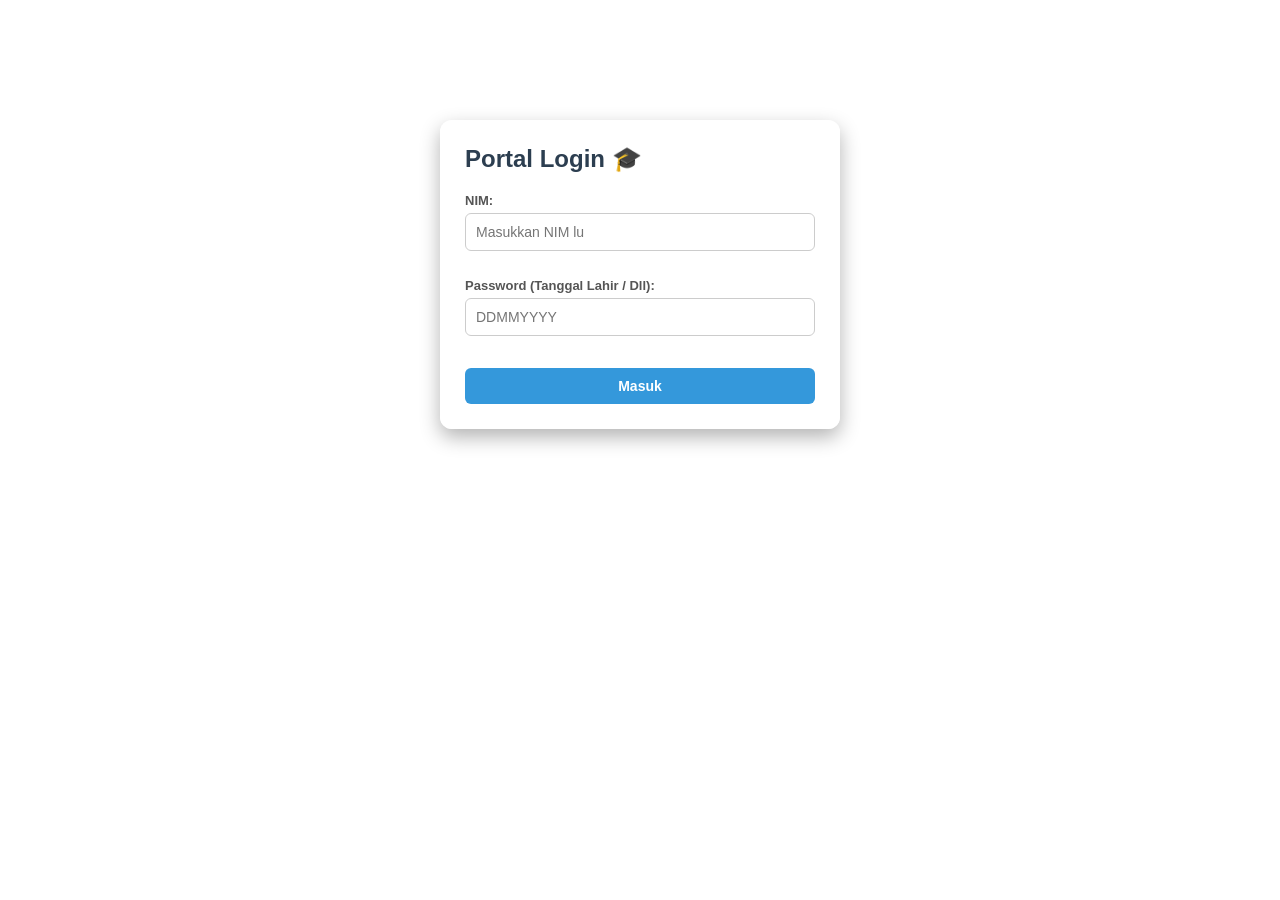
==== dashboard.html @ b58b51d7 "Add files via upload" ====
<!DOCTYPE html>
<html lang="id">
<head>
    <meta charset="UTF-8">
    <meta name="viewport" content="width=device-width, initial-scale=1.0">
    <title>Dashboard Tugas Kuliah</title>
    <link rel="stylesheet" href="style.css">
</head>
<body>

    <div class="container">
        <!-- Bagian Header & Tombol Logout -->
        <div style="display: flex; justify-content: space-between; align-items: center; margin-bottom: 25px;">
            <h1 style="margin-bottom: 0; font-size: 24px;">Dashboard Tugas Kuliah 📚</h1>
            <button id="logoutBtn" style="background-color: #e74c3c; padding: 8px 16px; font-size: 13px; width: auto; border-radius: 6px;">Logout</button>
        </div>
        
        <!-- Sisa form dan daftar tugas di bawahnya tetap sama -->

        <!-- Form buat nambah tugas baru -->
        <div class="card-form">
            <h3>Tambah Tugas Baru</h3>
            <form id="taskForm">
    <input type="text" id="taskTitle" placeholder="Nama tugas" required>
    
    <!-- Ubah id="courseList" jadi id="taskCourse" di sini 👇 -->
    <select id="taskCourse">
        <option value="Pendidikan Pancasila">Pendidikan Pancasila</option>
        <option value="Kalkulus">Kalkulus</option>
        <option value="Berpikir Komputasional & Pemecahan masalah">Berpikir Komputasional & Pemecahan masalah</option>
        <option value="Logika Matematika">Logika Matematika</option>
        <option value="Dasar Pemrograman">Dasar Pemrograman</option>
        <option value="Statistika & Probabilitas">Statistika & Probabilitas</option>
        <option value="Pengantar Teknologi & Desain">Pengantar Teknologi & Desain</option>
    </select>

<!-- Ganti baris 8 dan 9 dengan ini -->
    <label style="font-size: 13px; font-weight: bold; color: #555;">Deadline (Tanggal & Jam):</label>
    <div style="display: flex; gap: 10px; align-items: center; margin-bottom: 10px;">
        <input type="date" id="taskDate" required style="flex: 2; padding: 8px;">
        <input type="time" id="taskTime" required style="flex: 1; padding: 8px;">
    </div>
    <select id="taskSource">
        <option value="Google Classroom">Google Classroom</option>
        <option value="E-Learning">E-Learning Kampus</option>
        <option value="Lainnya">Lainnya</option>
    </select>
    <button type="submit">Tambah Tugas</button>
</form>
        </div>

        <!-- Daftar Tugas -->
        <div class="card-list">
            <h3>Daftar Tugas</h3>
            <ul id="taskList"></ul>
                <!-- Tugas nanti bakal masuk otomatis lewat JavaScript di sini -->
        </div>
    </div>

    <!-- Link JavaScript -->
   <!-- Pastikan baris ini ada di paling bawah dashboard.html -->
    <script src="script.js"></script>

    <script>
        // Cek login & tombol logout
        if (localStorage.getItem('isLoggedIn') !== 'true') {
            window.location.href = 'index.html';
        }

        const logoutBtn = document.getElementById('logoutBtn');
        if (logoutBtn) {
            logoutBtn.addEventListener('click', () => {
                document.body.style.transition = "opacity 0.3s ease";
                document.body.style.opacity = "0";
                setTimeout(() => {
                    localStorage.removeItem('isLoggedIn');
                    window.location.href = 'index.html';
                }, 300);
            });
        }
    </script>
</body>
</html>
---- style.css ----
/* Styling Dasar & Warna Utama */
* {
    box-sizing: border-box;
    margin: 0;
    padding: 0;
    font-family: 'Segoe UI', Tahoma, Geneva, Verdana, sans-serif;
}

body {
    background: url('https://4kwallpapers.com/images/walls/thumbs_3t/19870.jpg') no-repeat center center fixed; /* Sesuaikan nama file gambar lu */
    background-size: cover;
    font-family: Arial, sans-serif;
    margin: 0;
    padding: 20px;
    min-height: 100vh;
    animation: fadeIn 0.4s ease-in-out;
}


.container {
    max-width: 600px; /* Batasi lebar maksimal biar gak kepanjangan full */
    margin: 40px auto; /* "auto" di kanan-kiri bikin posisinya otomatis di tengah! */
}

/* Bikin semua judul utama (h1) jadi tebal dan kontras */
h1 {
    font-weight: 800; /* Angka 700 sampai 900 bikin tulisan makin tebal */
    color: #ffffff;   /* Warna teks dibuat gelap biar kontras dan jelas dibaca */
    text-shadow: 0 1px 2px rgba(255, 255, 255, 0.6); /* Efek bayangan tipis agar makin keluar */
}

/* Kotak Kartu (Card) */
.card-form, .card-list {
    background-color: rgba(255, 255, 255, 0.85); /* Angka 0.85 artinya transparan 15% */
    backdrop-filter: blur(5px); /* Efek blur estetik di belakang kotak */
    padding: 25px;
    border-radius: 12px;
    box-shadow: 0 8px 20px rgba(0, 0, 0, 0.3);
    margin-bottom: 20px;
}
h3 {
    margin-bottom: 15px;
    color: #34495e;
}

/* Form Styling */
form {
    display: flex;
    flex-direction: column;
    gap: 12px;
}

input, select, button {
    padding: 10px 14px;
    border: 1px solid #ccc;
    border-radius: 8px;
    font-size: 14px;
}

input:focus, select:focus {
    outline: none;
    border-color: #3498db;
    box-shadow: 0 0 5px rgba(52, 152, 219, 0.3);
}

button {
    background-color: #3498db;
    color: white;
    border: none;
    font-weight: bold;
    cursor: pointer;
    transition: background 0.2s;
}

button:hover {
    background-color: #2980b9;
}

/* Daftar Tugas Styling */
ul {
    list-style-type: none;
}

/* Style untuk item tugas (nanti digenerate JS) */
.task-item {
    display: flex;
    justify-content: space-between;
    align-items: center;
    padding: 12px;
    border-bottom: 1px solid #eee;
}

.task-item:last-child {
    border-bottom: none;
}

.completed span {
    text-decoration: line-through;
    color: #888;
}

/* Efek Animasi Fade / Pudar */
body {
    animation: fadeIn 0.4s ease-in-out;
}

@keyframes fadeIn {
    from {
        opacity: 0;
        transform: translateY(-10px);
    }
    to {
        opacity: 1;
        transform: translateY(0);
    }
}

/* Style untuk Label Mata Kuliah */
.course-badge {
    background-color: #e1f5fe;
    color: #0288d1;
    padding: 2px 8px;
    border-radius: 4px;
    font-size: 12px;
    font-weight: bold;
    margin-left: 5px;
}
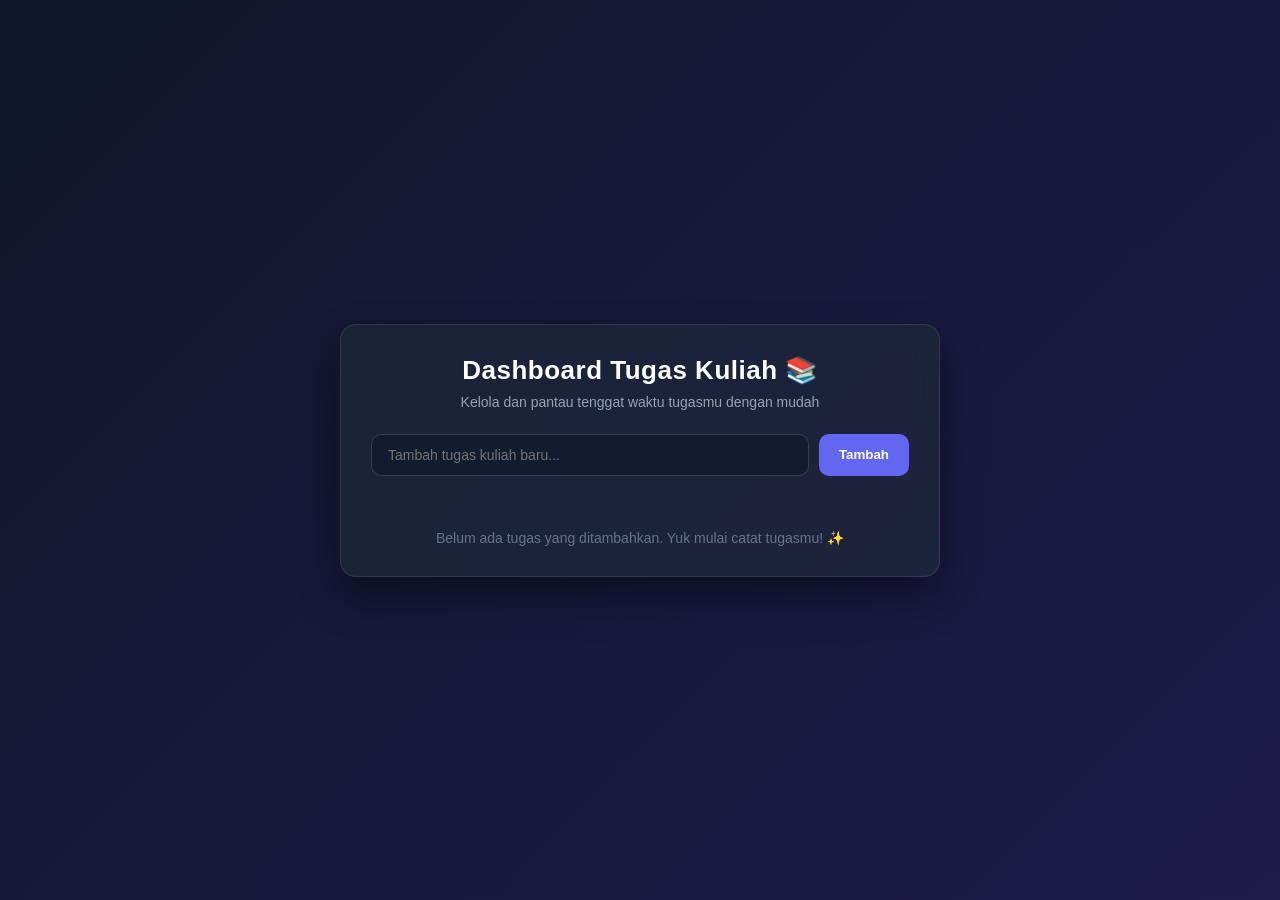
==== commit 73186097: "Update dashboard.html" ====
--- a/dashboard.html
+++ b/dashboard.html
@@ -3,81 +3,159 @@
 <head>
     <meta charset="UTF-8">
     <meta name="viewport" content="width=device-width, initial-scale=1.0">
-    <title>Dashboard Tugas Kuliah</title>
+    <title>Dashboard Tugas Kuliah Albert</title>
     <link rel="stylesheet" href="style.css">
 </head>
 <body>
 
     <div class="container">
-        <!-- Bagian Header & Tombol Logout -->
-        <div style="display: flex; justify-content: space-between; align-items: center; margin-bottom: 25px;">
-            <h1 style="margin-bottom: 0; font-size: 24px;">Dashboard Tugas Kuliah 📚</h1>
-            <button id="logoutBtn" style="background-color: #e74c3c; padding: 8px 16px; font-size: 13px; width: auto; border-radius: 6px;">Logout</button>
+        <!-- Header Dashboard -->
+        <div style="display: flex; justify-content: space-between; align-items: center; margin-bottom: 20px;">
+            <h1 style="font-weight: 800; color: #2c3e50; font-size: 24px;">Tugas Kuliah Albert 📚</h1>
+            <button onclick="logout()" style="background-color: #e74c3c; color: white; border: none; padding: 8px 15px; border-radius: 6px; cursor: pointer; font-weight: bold;">Logout</button>
         </div>
-        
-        <!-- Sisa form dan daftar tugas di bawahnya tetap sama -->
 
-        <!-- Form buat nambah tugas baru -->
+        <!-- Form Tambah Tugas -->
         <div class="card-form">
-            <h3>Tambah Tugas Baru</h3>
+            <h3 style="margin-bottom: 15px; font-weight: 700; color: #333;">Tambah Tugas Baru</h3>
             <form id="taskForm">
-    <input type="text" id="taskTitle" placeholder="Nama tugas" required>
-    
-    <!-- Ubah id="courseList" jadi id="taskCourse" di sini 👇 -->
-    <select id="taskCourse">
-        <option value="Pendidikan Pancasila">Pendidikan Pancasila</option>
-        <option value="Kalkulus">Kalkulus</option>
-        <option value="Berpikir Komputasional & Pemecahan masalah">Berpikir Komputasional & Pemecahan masalah</option>
-        <option value="Logika Matematika">Logika Matematika</option>
-        <option value="Dasar Pemrograman">Dasar Pemrograman</option>
-        <option value="Statistika & Probabilitas">Statistika & Probabilitas</option>
-        <option value="Pengantar Teknologi & Desain">Pengantar Teknologi & Desain</option>
-    </select>
+                <div style="display: flex; flex-direction: column; gap: 10px;">
+                    <input type="text" id="taskTitle" placeholder="Nama tugas (Contoh: Makalah PBO)" required style="padding: 10px; border-radius: 6px; border: 1px solid #ccc;">
+                    
+                    <select id="taskCourse" style="padding: 10px; border-radius: 6px; border: 1px solid #ccc;">
+                        <option value="Pendidikan Pancasila">Pendidikan Pancasila</option>
+                        <option value="Kalkulus">Kalkulus</option>
+                        <option value="Berpikir Komputasional & Pemecahan masalah">Berpikir Komputasional & Pemecahan masalah</option>
+                        <option value="Logika Matematika">Logika Matematika</option>
+                        <option value="Dasar Pemrograman">Dasar Pemrograman</option>
+                        <option value="Statistika & Probabilitas">Statistika & Probabilitas</option>
+                        <option value="Pengantar Teknologi & Desain">Pengantar Teknologi & Desain</option>
+                    </select>
 
-<!-- Ganti baris 8 dan 9 dengan ini -->
-    <label style="font-size: 13px; font-weight: bold; color: #555;">Deadline (Tanggal & Jam):</label>
-    <div style="display: flex; gap: 10px; align-items: center; margin-bottom: 10px;">
-        <input type="date" id="taskDate" required style="flex: 2; padding: 8px;">
-        <input type="time" id="taskTime" required style="flex: 1; padding: 8px;">
+                    <!-- Input Tanggal & Jam Dropdown 24 Jam (00 - 23) -->
+                    <div style="display: flex; gap: 10px; align-items: center;">
+                        <input type="date" id="taskDate" required style="flex: 2; padding: 8px; border-radius: 6px; border: 1px solid #ccc;">
+                        
+                        <!-- Dropdown Jam (00-23) -->
+                        <select id="taskHour" style="flex: 1; padding: 8px; border-radius: 6px; border: 1px solid #ccc;">
+                            <option value="07">07</option>
+                            <option value="08">08</option>
+                            <option value="09">09</option>
+                            <option value="10">10</option>
+                            <option value="11">11</option>
+                            <option value="12">12</option>
+                            <option value="13">13</option>
+                            <option value="14">14</option>
+                            <option value="15">15</option>
+                            <option value="16">16</option>
+                            <option value="17">17</option>
+                            <option value="18">18</option>
+                            <option value="19">19</option>
+                            <option value="20">20</option>
+                            <option value="21">21</option>
+                            <option value="22">22</option>
+                            <option value="23">23</option>
+                            <option value="00">00</option>
+                        </select>
+                        
+                        <span style="font-weight: bold; color: #555;">:</span>
+
+                        <!-- Dropdown Menit -->
+                       <!-- Dropdown Menit Lengkap (00 - 59) -->
+                        <select id="taskMinute" style="flex: 1; padding: 8px; border-radius: 6px; border: 1px solid #ccc;">
+                            <option value="00">00</option>
+                            <option value="01">01</option>
+                            <option value="02">02</option>
+                            <option value="03">03</option>
+                            <option value="04">04</option>
+                            <option value="05">05</option>
+                            <option value="06">06</option>
+                            <option value="07">07</option>
+                            <option value="08">08</option>
+                            <option value="09">09</option>
+                            <option value="10">10</option>
+                            <option value="11">11</option>
+                            <option value="12">12</option>
+                            <option value="13">13</option>
+                            <option value="14">14</option>
+                            <option value="15">15</option>
+                            <option value="16">16</option>
+                            <option value="17">17</option>
+                            <option value="18">18</option>
+                            <option value="19">19</option>
+                            <option value="20">20</option>
+                            <option value="21">21</option>
+                            <option value="22">22</option>
+                            <option value="23">23</option>
+                            <option value="24">24</option>
+                            <option value="25">25</option>
+                            <option value="26">26</option>
+                            <option value="27">27</option>
+                            <option value="28">28</option>
+                            <option value="29">29</option>
+                            <option value="30">30</option>
+                            <option value="31">31</option>
+                            <option value="32">32</option>
+                            <option value="33">33</option>
+                            <option value="34">34</option>
+                            <option value="35">35</option>
+                            <option value="36">36</option>
+                            <option value="37">37</option>
+                            <option value="38">38</option>
+                            <option value="39">39</option>
+                            <option value="40">40</option>
+                            <option value="41">41</option>
+                            <option value="42">42</option>
+                            <option value="43">43</option>
+                            <option value="44">44</option>
+                            <option value="45">45</option>
+                            <option value="46">46</option>
+                            <option value="47">47</option>
+                            <option value="48">48</option>
+                            <option value="49">49</option>
+                            <option value="50">50</option>
+                            <option value="51">51</option>
+                            <option value="52">52</option>
+                            <option value="53">53</option>
+                            <option value="54">54</option>
+                            <option value="55">55</option>
+                            <option value="56">56</option>
+                            <option value="57">57</option>
+                            <option value="58">58</option>
+                            <option value="59">59</option>
+                        </select>
+                    </div>
+
+                    <select id="taskSource" style="padding: 10px; border-radius: 6px; border: 1px solid #ccc;">
+                        <option value="Google Classroom">Google Classroom</option>
+                        <option value="E-Learning Kampus">E-Learning Kampus</option>
+                        <option value="Lainnya">Lainnya</option>
+                    </select>
+
+                   <button type="submit" style="padding: 10px; background-color: #3498db; color: white; border: none; border-radius: 6px; font-weight: bold; cursor: pointer;">Tambah Tugas</button>
     </div>
-    <select id="taskSource">
-        <option value="Google Classroom">Google Classroom</option>
-        <option value="E-Learning">E-Learning Kampus</option>
-        <option value="Lainnya">Lainnya</option>
-    </select>
-    <button type="submit">Tambah Tugas</button>
 </form>
         </div>
 
         <!-- Daftar Tugas -->
         <div class="card-list">
-            <h3>Daftar Tugas</h3>
-            <ul id="taskList"></ul>
-                <!-- Tugas nanti bakal masuk otomatis lewat JavaScript di sini -->
+            <h3 style="margin-bottom: 15px; font-weight: 700; color: #333;">Daftar Tugas</h3>
+            <ul id="taskList" style="list-style: none; padding: 0;">
+                <!-- Tugas akan muncul di sini secara otomatis -->
+            </ul>
         </div>
     </div>
 
-    <!-- Link JavaScript -->
-   <!-- Pastikan baris ini ada di paling bawah dashboard.html -->
-    <script src="script.js"></script>
-
     <script>
-        // Cek login & tombol logout
         if (localStorage.getItem('isLoggedIn') !== 'true') {
             window.location.href = 'index.html';
         }
 
-        const logoutBtn = document.getElementById('logoutBtn');
-        if (logoutBtn) {
-            logoutBtn.addEventListener('click', () => {
-                document.body.style.transition = "opacity 0.3s ease";
-                document.body.style.opacity = "0";
-                setTimeout(() => {
-                    localStorage.removeItem('isLoggedIn');
-                    window.location.href = 'index.html';
-                }, 300);
-            });
+        function logout() {
+            localStorage.removeItem('isLoggedIn');
+            window.location.href = 'index.html';
         }
     </script>
+  <script src="script.js"></script>
 </body>
-</html>+</html>
--- a/style.css
+++ b/style.css
@@ -7,13 +7,13 @@
 }
 
 body {
-    background: url('https://4kwallpapers.com/images/walls/thumbs_3t/19870.jpg') no-repeat center center fixed; /* Sesuaikan nama file gambar lu */
-    background-size: cover;
-    font-family: Arial, sans-serif;
+    /* Gradasi hitam glossy yang elegan dan mengkilap */
+    background: linear-gradient(135deg, #1f1f1f 0%, #0a0a0a 100%);
+    background-attachment: fixed;
+    font-family: 'Segoe UI', Tahoma, Geneva, Verdana, sans-serif;
+    color: #f1f1f1; /* Supaya teks umum jadi terang/putih */
     margin: 0;
-    padding: 20px;
-    min-height: 100vh;
-    animation: fadeIn 0.4s ease-in-out;
+    padding: 0;
 }
 
 
@@ -22,21 +22,22 @@
     margin: 40px auto; /* "auto" di kanan-kiri bikin posisinya otomatis di tengah! */
 }
 
-/* Bikin semua judul utama (h1) jadi tebal dan kontras */
 h1 {
-    font-weight: 800; /* Angka 700 sampai 900 bikin tulisan makin tebal */
-    color: #ffffff;   /* Warna teks dibuat gelap biar kontras dan jelas dibaca */
-    text-shadow: 0 1px 2px rgba(255, 255, 255, 0.6); /* Efek bayangan tipis agar makin keluar */
+    color: white;
+    font-weight: 800;
+    font-size: 24px;
 }
 
 /* Kotak Kartu (Card) */
 .card-form, .card-list {
-    background-color: rgba(255, 255, 255, 0.85); /* Angka 0.85 artinya transparan 15% */
-    backdrop-filter: blur(5px); /* Efek blur estetik di belakang kotak */
-    padding: 25px;
+    background: rgba(30, 30, 30, 0.75); /* Warna dasar hitam transparan */
+    backdrop-filter: blur(12px);         /* Efek kaca blur */
+    -webkit-backdrop-filter: blur(12px);
+    border: 1px solid rgba(255, 255, 255, 0.1); /* Garis pinggir tipis mengkilap */
     border-radius: 12px;
-    box-shadow: 0 8px 20px rgba(0, 0, 0, 0.3);
-    margin-bottom: 20px;
+    padding: 20px;
+    box-shadow: 0 8px 32px 0 rgba(0, 0, 0, 0.37);
+    color: #ffffff;
 }
 h3 {
     margin-bottom: 15px;
@@ -124,4 +125,4 @@
     font-size: 12px;
     font-weight: bold;
     margin-left: 5px;
-}+}
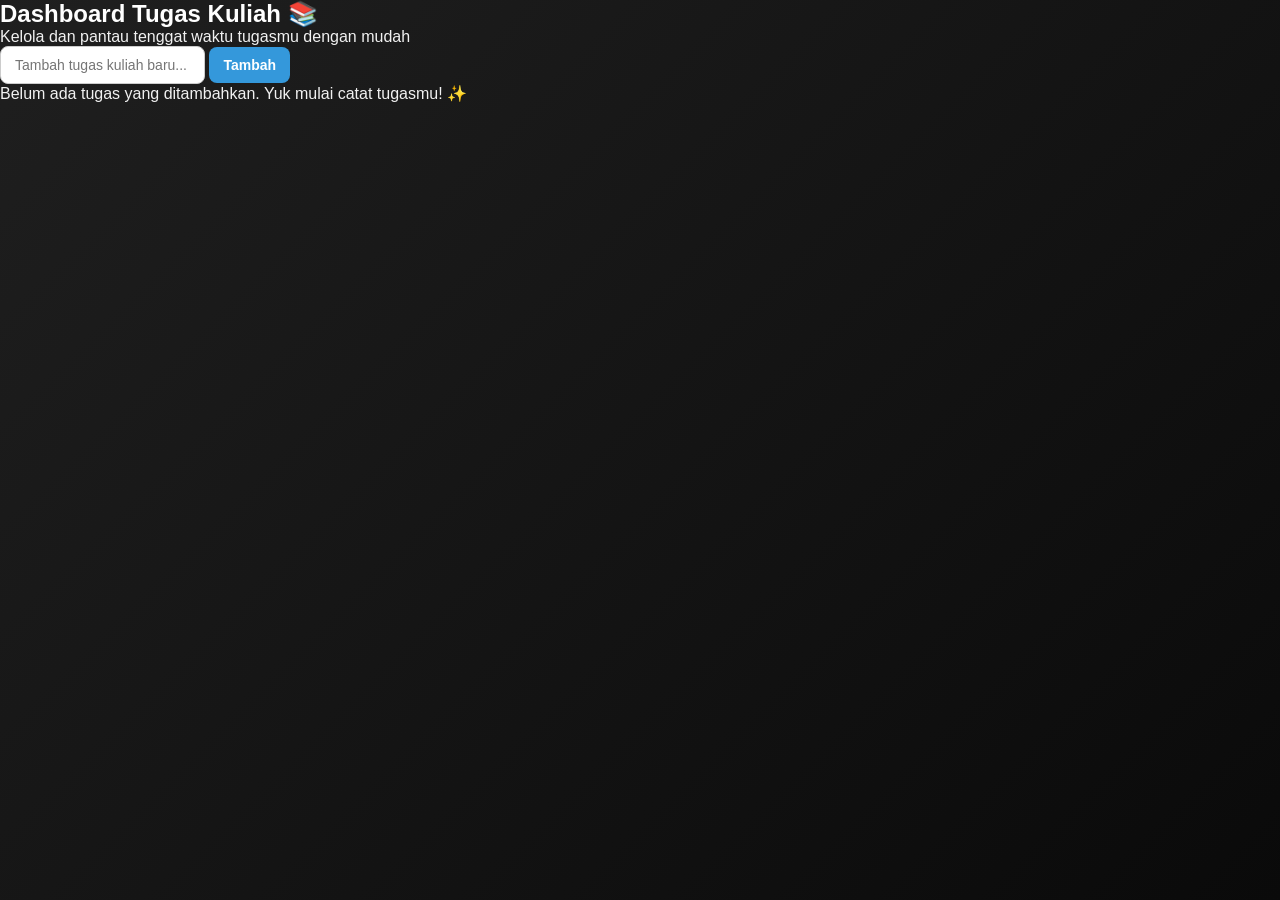
==== commit da713ce0: "Update dashboard.html" ====
--- a/dashboard.html
+++ b/dashboard.html
@@ -3,159 +3,30 @@
 <head>
     <meta charset="UTF-8">
     <meta name="viewport" content="width=device-width, initial-scale=1.0">
-    <title>Dashboard Tugas Kuliah Albert</title>
+    <title>Dashboard Tugas Kuliah</title>
+    <!-- Menghubungkan ke file style.css -->
     <link rel="stylesheet" href="style.css">
 </head>
 <body>
 
-    <div class="container">
-        <!-- Header Dashboard -->
-        <div style="display: flex; justify-content: space-between; align-items: center; margin-bottom: 20px;">
-            <h1 style="font-weight: 800; color: #2c3e50; font-size: 24px;">Tugas Kuliah Albert 📚</h1>
-            <button onclick="logout()" style="background-color: #e74c3c; color: white; border: none; padding: 8px 15px; border-radius: 6px; cursor: pointer; font-weight: bold;">Logout</button>
+    <div class="dashboard-container">
+        <!-- Judul Dashboard Putih Bersih -->
+        <h1 class="dashboard-title">Dashboard Tugas Kuliah 📚</h1>
+        <p class="dashboard-subtitle">Kelola dan pantau tenggat waktu tugasmu dengan mudah</p>
+
+        <div class="input-group">
+            <input type="text" id="taskInput" placeholder="Tambah tugas kuliah baru...">
+            <button id="addTaskBtn">Tambah</button>
         </div>
 
-        <!-- Form Tambah Tugas -->
-        <div class="card-form">
-            <h3 style="margin-bottom: 15px; font-weight: 700; color: #333;">Tambah Tugas Baru</h3>
-            <form id="taskForm">
-                <div style="display: flex; flex-direction: column; gap: 10px;">
-                    <input type="text" id="taskTitle" placeholder="Nama tugas (Contoh: Makalah PBO)" required style="padding: 10px; border-radius: 6px; border: 1px solid #ccc;">
-                    
-                    <select id="taskCourse" style="padding: 10px; border-radius: 6px; border: 1px solid #ccc;">
-                        <option value="Pendidikan Pancasila">Pendidikan Pancasila</option>
-                        <option value="Kalkulus">Kalkulus</option>
-                        <option value="Berpikir Komputasional & Pemecahan masalah">Berpikir Komputasional & Pemecahan masalah</option>
-                        <option value="Logika Matematika">Logika Matematika</option>
-                        <option value="Dasar Pemrograman">Dasar Pemrograman</option>
-                        <option value="Statistika & Probabilitas">Statistika & Probabilitas</option>
-                        <option value="Pengantar Teknologi & Desain">Pengantar Teknologi & Desain</option>
-                    </select>
-
-                    <!-- Input Tanggal & Jam Dropdown 24 Jam (00 - 23) -->
-                    <div style="display: flex; gap: 10px; align-items: center;">
-                        <input type="date" id="taskDate" required style="flex: 2; padding: 8px; border-radius: 6px; border: 1px solid #ccc;">
-                        
-                        <!-- Dropdown Jam (00-23) -->
-                        <select id="taskHour" style="flex: 1; padding: 8px; border-radius: 6px; border: 1px solid #ccc;">
-                            <option value="07">07</option>
-                            <option value="08">08</option>
-                            <option value="09">09</option>
-                            <option value="10">10</option>
-                            <option value="11">11</option>
-                            <option value="12">12</option>
-                            <option value="13">13</option>
-                            <option value="14">14</option>
-                            <option value="15">15</option>
-                            <option value="16">16</option>
-                            <option value="17">17</option>
-                            <option value="18">18</option>
-                            <option value="19">19</option>
-                            <option value="20">20</option>
-                            <option value="21">21</option>
-                            <option value="22">22</option>
-                            <option value="23">23</option>
-                            <option value="00">00</option>
-                        </select>
-                        
-                        <span style="font-weight: bold; color: #555;">:</span>
-
-                        <!-- Dropdown Menit -->
-                       <!-- Dropdown Menit Lengkap (00 - 59) -->
-                        <select id="taskMinute" style="flex: 1; padding: 8px; border-radius: 6px; border: 1px solid #ccc;">
-                            <option value="00">00</option>
-                            <option value="01">01</option>
-                            <option value="02">02</option>
-                            <option value="03">03</option>
-                            <option value="04">04</option>
-                            <option value="05">05</option>
-                            <option value="06">06</option>
-                            <option value="07">07</option>
-                            <option value="08">08</option>
-                            <option value="09">09</option>
-                            <option value="10">10</option>
-                            <option value="11">11</option>
-                            <option value="12">12</option>
-                            <option value="13">13</option>
-                            <option value="14">14</option>
-                            <option value="15">15</option>
-                            <option value="16">16</option>
-                            <option value="17">17</option>
-                            <option value="18">18</option>
-                            <option value="19">19</option>
-                            <option value="20">20</option>
-                            <option value="21">21</option>
-                            <option value="22">22</option>
-                            <option value="23">23</option>
-                            <option value="24">24</option>
-                            <option value="25">25</option>
-                            <option value="26">26</option>
-                            <option value="27">27</option>
-                            <option value="28">28</option>
-                            <option value="29">29</option>
-                            <option value="30">30</option>
-                            <option value="31">31</option>
-                            <option value="32">32</option>
-                            <option value="33">33</option>
-                            <option value="34">34</option>
-                            <option value="35">35</option>
-                            <option value="36">36</option>
-                            <option value="37">37</option>
-                            <option value="38">38</option>
-                            <option value="39">39</option>
-                            <option value="40">40</option>
-                            <option value="41">41</option>
-                            <option value="42">42</option>
-                            <option value="43">43</option>
-                            <option value="44">44</option>
-                            <option value="45">45</option>
-                            <option value="46">46</option>
-                            <option value="47">47</option>
-                            <option value="48">48</option>
-                            <option value="49">49</option>
-                            <option value="50">50</option>
-                            <option value="51">51</option>
-                            <option value="52">52</option>
-                            <option value="53">53</option>
-                            <option value="54">54</option>
-                            <option value="55">55</option>
-                            <option value="56">56</option>
-                            <option value="57">57</option>
-                            <option value="58">58</option>
-                            <option value="59">59</option>
-                        </select>
-                    </div>
-
-                    <select id="taskSource" style="padding: 10px; border-radius: 6px; border: 1px solid #ccc;">
-                        <option value="Google Classroom">Google Classroom</option>
-                        <option value="E-Learning Kampus">E-Learning Kampus</option>
-                        <option value="Lainnya">Lainnya</option>
-                    </select>
-
-                   <button type="submit" style="padding: 10px; background-color: #3498db; color: white; border: none; border-radius: 6px; font-weight: bold; cursor: pointer;">Tambah Tugas</button>
-    </div>
-</form>
-        </div>
-
-        <!-- Daftar Tugas -->
-        <div class="card-list">
-            <h3 style="margin-bottom: 15px; font-weight: 700; color: #333;">Daftar Tugas</h3>
-            <ul id="taskList" style="list-style: none; padding: 0;">
-                <!-- Tugas akan muncul di sini secara otomatis -->
-            </ul>
-        </div>
+        <ul class="task-list" id="taskList">
+            <!-- Daftar tugas akan muncul di sini secara otomatis -->
+        </ul>
+        
+        <div id="emptyState" class="empty-state">Belum ada tugas yang ditambahkan. Yuk mulai catat tugasmu! ✨</div>
     </div>
 
-    <script>
-        if (localStorage.getItem('isLoggedIn') !== 'true') {
-            window.location.href = 'index.html';
-        }
-
-        function logout() {
-            localStorage.removeItem('isLoggedIn');
-            window.location.href = 'index.html';
-        }
-    </script>
-  <script src="script.js"></script>
+    <!-- Menghubungkan ke file script.js -->
+    <script src="script.js"></script>
 </body>
 </html>
